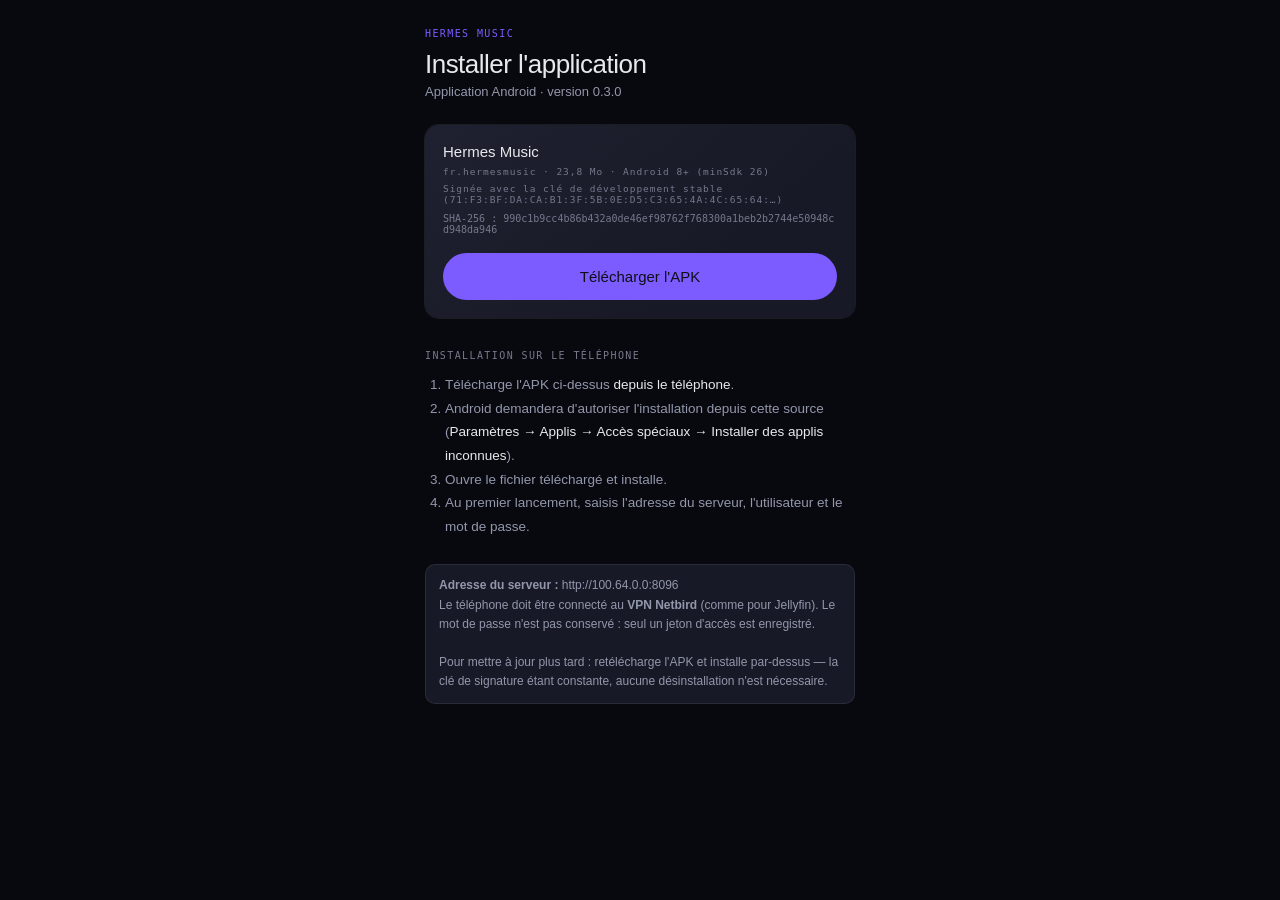
==== web/apk/index.html @ f6e8136f "feat(android): APK v0.3.0 compile et signe + page d'installation Build reproductible sur hote x86_64" ====
<!doctype html>
<html lang="fr">
<head>
<meta charset="utf-8">
<meta name="viewport" content="width=device-width,initial-scale=1">
<meta name="theme-color" content="#08090f">
<title>Hermes Music — installation</title>
<style>
  :root { --bg:#08090f; --surface:#1F2130; --surface2:#171926; --ink:#E9E9ED;
          --dim:#9397AB; --dim2:#75798C; --acc:#7C5CFF; --ring:rgba(233,233,237,.09); }
  * { box-sizing:border-box }
  body { margin:0; background:var(--bg); color:var(--ink);
         font-family:'Helvetica Neue',Helvetica,Arial,sans-serif;
         display:flex; justify-content:center; padding:28px 18px 60px; }
  main { width:100%; max-width:430px; }
  .kicker { font:500 10px ui-monospace,Menlo,monospace; letter-spacing:.14em; color:var(--acc) }
  h1 { font-size:26px; font-weight:500; letter-spacing:-.02em; margin:10px 0 4px }
  .sub { color:var(--dim); font-size:13px; margin-bottom:26px }
  .card { background:linear-gradient(140deg,var(--surface),var(--surface2) 70%);
          border-radius:14px; padding:18px; box-shadow:0 0 0 1px var(--ring) }
  .name { font-size:15px; font-weight:500 }
  .meta { font:500 9.5px ui-monospace,Menlo,monospace; letter-spacing:.1em; color:var(--dim2); margin-top:6px }
  .hash { font:400 10px ui-monospace,Menlo,monospace; color:var(--dim2); word-break:break-all; margin-top:8px }
  a.btn { display:flex; align-items:center; justify-content:center; gap:9px;
          margin-top:18px; padding:15px; border-radius:999px; background:var(--acc);
          color:#0E0F18; font-weight:500; font-size:15px; text-decoration:none }
  h2 { font:500 10px ui-monospace,Menlo,monospace; letter-spacing:.14em; color:var(--dim2);
       margin:32px 0 12px }
  ol { margin:0; padding-left:20px; color:var(--dim); font-size:13.5px; line-height:1.75 }
  ol b { color:var(--ink); font-weight:500 }
  .note { margin-top:26px; padding:12px 14px; border-radius:10px; background:var(--surface2);
          box-shadow:inset 0 0 0 1px var(--ring); color:var(--dim); font-size:12px; line-height:1.6 }
</style>
</head>
<body>
<main>
  <div class="kicker">HERMES MUSIC</div>
  <h1>Installer l'application</h1>
  <div class="sub">Application Android · version 0.3.0</div>

  <div class="card">
    <div class="name">Hermes Music</div>
    <div class="meta">fr.hermesmusic · 23,8 Mo · Android 8+ (minSdk 26)</div>
    <div class="meta">Signée avec la clé de développement stable<br>(71:F3:BF:DA:CA:B1:3F:5B:0E:D5:C3:65:4A:4C:65:64:…)</div>
    <div class="hash">SHA-256 : 990c1b9cc4b86b432a0de46ef98762f768300a1beb2b2744e50948cd948da946</div>
    <a class="btn" href="hermes-music-0.3.0-debug.apk" download>Télécharger l'APK</a>
  </div>

  <h2>INSTALLATION SUR LE TÉLÉPHONE</h2>
  <ol>
    <li>Télécharge l'APK ci-dessus <b>depuis le téléphone</b>.</li>
    <li>Android demandera d'autoriser l'installation depuis cette source
        (<b>Paramètres → Applis → Accès spéciaux → Installer des applis inconnues</b>).</li>
    <li>Ouvre le fichier téléchargé et installe.</li>
    <li>Au premier lancement, saisis l'adresse du serveur, l'utilisateur et le mot de passe.</li>
  </ol>

  <div class="note">
    <b>Adresse du serveur :</b> http://100.64.0.0:8096<br>
    Le téléphone doit être connecté au <b>VPN Netbird</b> (comme pour Jellyfin).
    Le mot de passe n'est pas conservé : seul un jeton d'accès est enregistré.
    <br><br>
    Pour mettre à jour plus tard : retélécharge l'APK et installe par-dessus —
    la clé de signature étant constante, aucune désinstallation n'est nécessaire.
  </div>
</main>
</body>
</html>
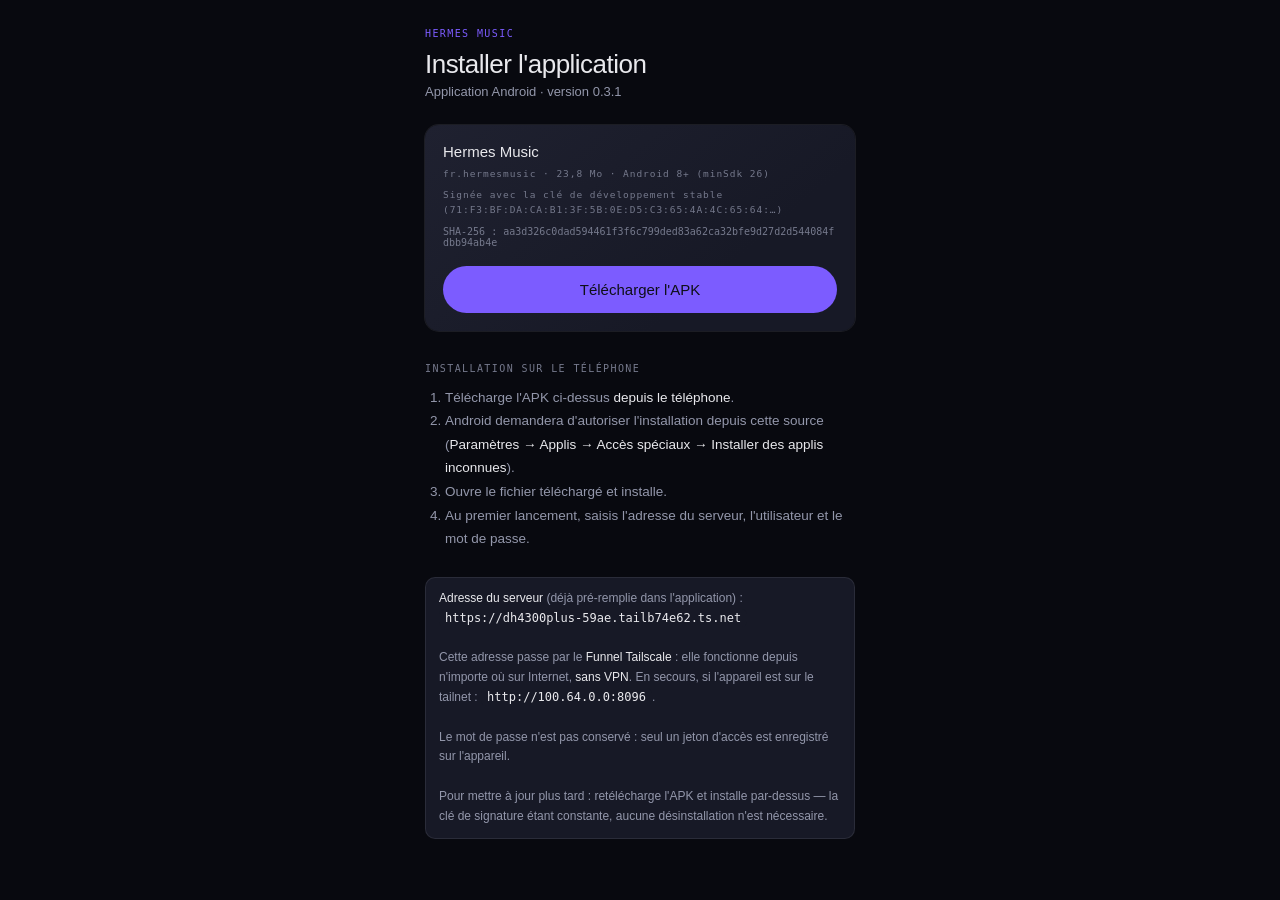
==== commit a82a36fa: "chore(android): publier l'APK 0.3.1, page d'installation mise a jour (adresse Tailscale publique)" ====
--- a/web/apk/index.html
+++ b/web/apk/index.html
@@ -19,7 +19,7 @@
   .card { background:linear-gradient(140deg,var(--surface),var(--surface2) 70%);
           border-radius:14px; padding:18px; box-shadow:0 0 0 1px var(--ring) }
   .name { font-size:15px; font-weight:500 }
-  .meta { font:500 9.5px ui-monospace,Menlo,monospace; letter-spacing:.1em; color:var(--dim2); margin-top:6px }
+  .meta { font:500 9.5px ui-monospace,Menlo,monospace; letter-spacing:.1em; color:var(--dim2); margin-top:6px; line-height:1.6 }
   .hash { font:400 10px ui-monospace,Menlo,monospace; color:var(--dim2); word-break:break-all; margin-top:8px }
   a.btn { display:flex; align-items:center; justify-content:center; gap:9px;
           margin-top:18px; padding:15px; border-radius:999px; background:var(--acc);
@@ -28,22 +28,25 @@
        margin:32px 0 12px }
   ol { margin:0; padding-left:20px; color:var(--dim); font-size:13.5px; line-height:1.75 }
   ol b { color:var(--ink); font-weight:500 }
+  code { font:400 12px ui-monospace,Menlo,monospace; color:var(--ink);
+         background:var(--surface2); padding:2px 6px; border-radius:5px; word-break:break-all }
   .note { margin-top:26px; padding:12px 14px; border-radius:10px; background:var(--surface2);
-          box-shadow:inset 0 0 0 1px var(--ring); color:var(--dim); font-size:12px; line-height:1.6 }
+          box-shadow:inset 0 0 0 1px var(--ring); color:var(--dim); font-size:12px; line-height:1.65 }
+  .note b { color:var(--ink); font-weight:500 }
 </style>
 </head>
 <body>
 <main>
   <div class="kicker">HERMES MUSIC</div>
   <h1>Installer l'application</h1>
-  <div class="sub">Application Android · version 0.3.0</div>
+  <div class="sub">Application Android · version 0.3.1</div>
 
   <div class="card">
     <div class="name">Hermes Music</div>
     <div class="meta">fr.hermesmusic · 23,8 Mo · Android 8+ (minSdk 26)</div>
     <div class="meta">Signée avec la clé de développement stable<br>(71:F3:BF:DA:CA:B1:3F:5B:0E:D5:C3:65:4A:4C:65:64:…)</div>
-    <div class="hash">SHA-256 : 990c1b9cc4b86b432a0de46ef98762f768300a1beb2b2744e50948cd948da946</div>
-    <a class="btn" href="hermes-music-0.3.0-debug.apk" download>Télécharger l'APK</a>
+    <div class="hash">SHA-256 : aa3d326c0dad594461f3f6c799ded83a62ca32bfe9d27d2d544084fdbb94ab4e</div>
+    <a class="btn" href="hermes-music-0.3.1-debug.apk" download>Télécharger l'APK</a>
   </div>
 
   <h2>INSTALLATION SUR LE TÉLÉPHONE</h2>
@@ -56,9 +59,15 @@
   </ol>
 
   <div class="note">
-    <b>Adresse du serveur :</b> http://100.64.0.0:8096<br>
-    Le téléphone doit être connecté au <b>VPN Netbird</b> (comme pour Jellyfin).
-    Le mot de passe n'est pas conservé : seul un jeton d'accès est enregistré.
+    <b>Adresse du serveur</b> (déjà pré-remplie dans l'application) :<br>
+    <code>https://dh4300plus-59ae.tailb74e62.ts.net</code>
+    <br><br>
+    Cette adresse passe par le <b>Funnel Tailscale</b> : elle fonctionne depuis
+    n'importe où sur Internet, <b>sans VPN</b>. En secours, si l'appareil est sur
+    le tailnet : <code>http://100.64.0.0:8096</code>.
+    <br><br>
+    Le mot de passe n'est pas conservé : seul un jeton d'accès est enregistré
+    sur l'appareil.
     <br><br>
     Pour mettre à jour plus tard : retélécharge l'APK et installe par-dessus —
     la clé de signature étant constante, aucune désinstallation n'est nécessaire.
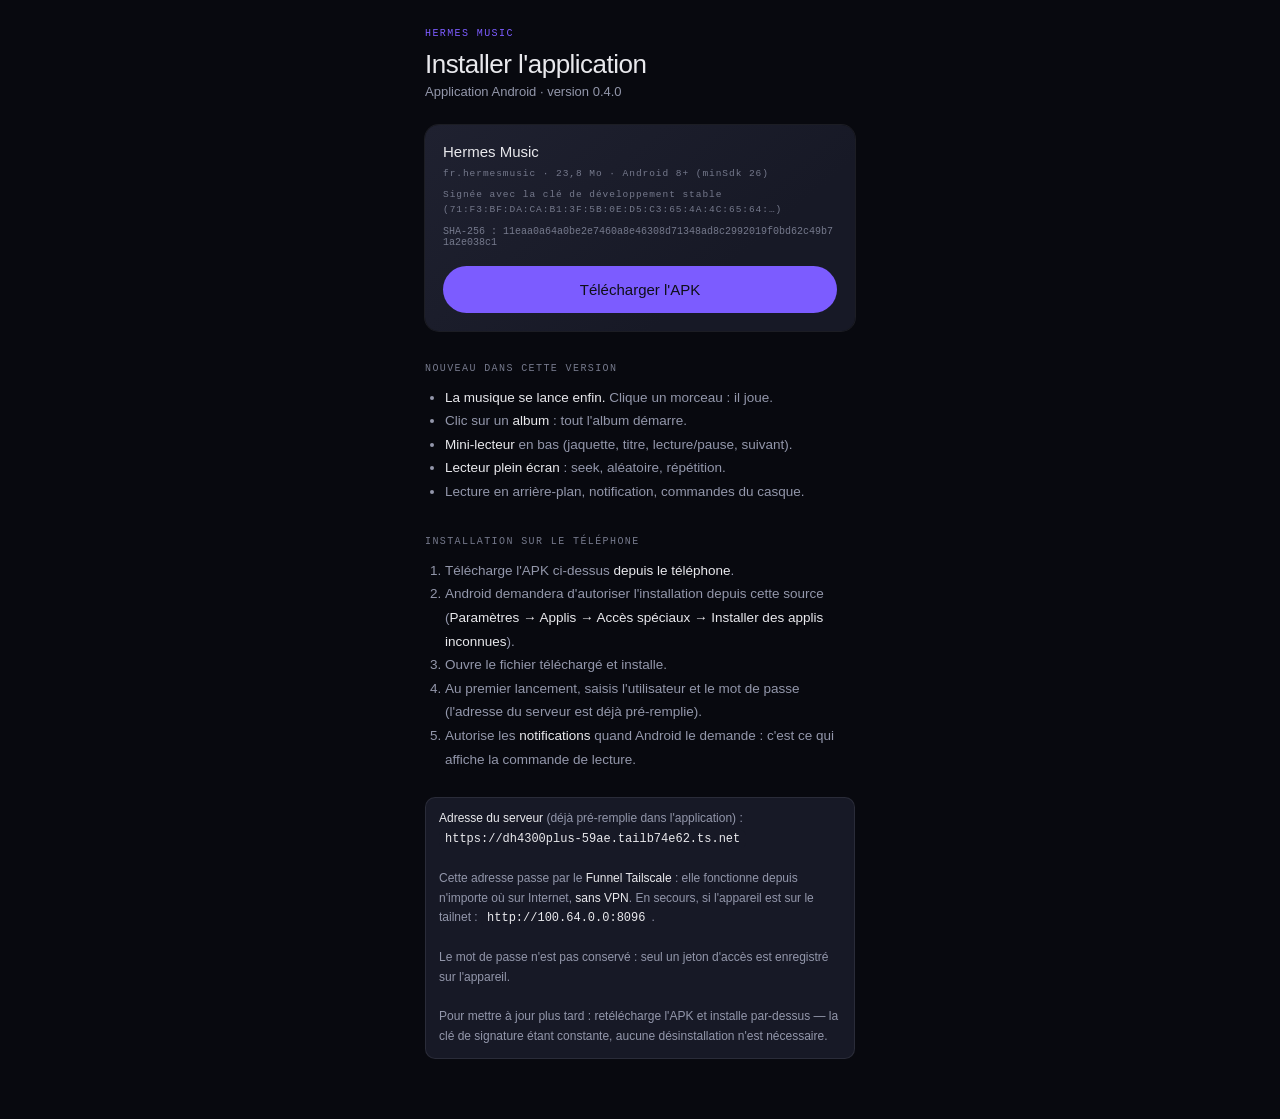
==== commit 2cb90a5e: "chore: publier l'APK 0.4.0 (lecture audio) + page d'installation a jour" ====
--- a/web/apk/index.html
+++ b/web/apk/index.html
@@ -26,8 +26,8 @@
           color:#0E0F18; font-weight:500; font-size:15px; text-decoration:none }
   h2 { font:500 10px ui-monospace,Menlo,monospace; letter-spacing:.14em; color:var(--dim2);
        margin:32px 0 12px }
-  ol { margin:0; padding-left:20px; color:var(--dim); font-size:13.5px; line-height:1.75 }
-  ol b { color:var(--ink); font-weight:500 }
+  ol, ul { margin:0; padding-left:20px; color:var(--dim); font-size:13.5px; line-height:1.75 }
+  ol b, li b { color:var(--ink); font-weight:500 }
   code { font:400 12px ui-monospace,Menlo,monospace; color:var(--ink);
          background:var(--surface2); padding:2px 6px; border-radius:5px; word-break:break-all }
   .note { margin-top:26px; padding:12px 14px; border-radius:10px; background:var(--surface2);
@@ -39,15 +39,24 @@
 <main>
   <div class="kicker">HERMES MUSIC</div>
   <h1>Installer l'application</h1>
-  <div class="sub">Application Android · version 0.3.1</div>
+  <div class="sub">Application Android · version 0.4.0</div>
 
   <div class="card">
     <div class="name">Hermes Music</div>
     <div class="meta">fr.hermesmusic · 23,8 Mo · Android 8+ (minSdk 26)</div>
     <div class="meta">Signée avec la clé de développement stable<br>(71:F3:BF:DA:CA:B1:3F:5B:0E:D5:C3:65:4A:4C:65:64:…)</div>
-    <div class="hash">SHA-256 : aa3d326c0dad594461f3f6c799ded83a62ca32bfe9d27d2d544084fdbb94ab4e</div>
-    <a class="btn" href="hermes-music-0.3.1-debug.apk" download>Télécharger l'APK</a>
+    <div class="hash">SHA-256 : 11eaa0a64a0be2e7460a8e46308d71348ad8c2992019f0bd62c49b71a2e038c1</div>
+    <a class="btn" href="hermes-music-0.4.0-debug.apk" download>Télécharger l'APK</a>
   </div>
+
+  <h2>NOUVEAU DANS CETTE VERSION</h2>
+  <ul>
+    <li><b>La musique se lance enfin.</b> Clique un morceau : il joue.</li>
+    <li>Clic sur un <b>album</b> : tout l'album démarre.</li>
+    <li><b>Mini-lecteur</b> en bas (jaquette, titre, lecture/pause, suivant).</li>
+    <li><b>Lecteur plein écran</b> : seek, aléatoire, répétition.</li>
+    <li>Lecture en arrière-plan, notification, commandes du casque.</li>
+  </ul>
 
   <h2>INSTALLATION SUR LE TÉLÉPHONE</h2>
   <ol>
@@ -55,7 +64,10 @@
     <li>Android demandera d'autoriser l'installation depuis cette source
         (<b>Paramètres → Applis → Accès spéciaux → Installer des applis inconnues</b>).</li>
     <li>Ouvre le fichier téléchargé et installe.</li>
-    <li>Au premier lancement, saisis l'adresse du serveur, l'utilisateur et le mot de passe.</li>
+    <li>Au premier lancement, saisis l'utilisateur et le mot de passe (l'adresse du
+        serveur est déjà pré-remplie).</li>
+    <li>Autorise les <b>notifications</b> quand Android le demande : c'est ce qui
+        affiche la commande de lecture.</li>
   </ol>
 
   <div class="note">
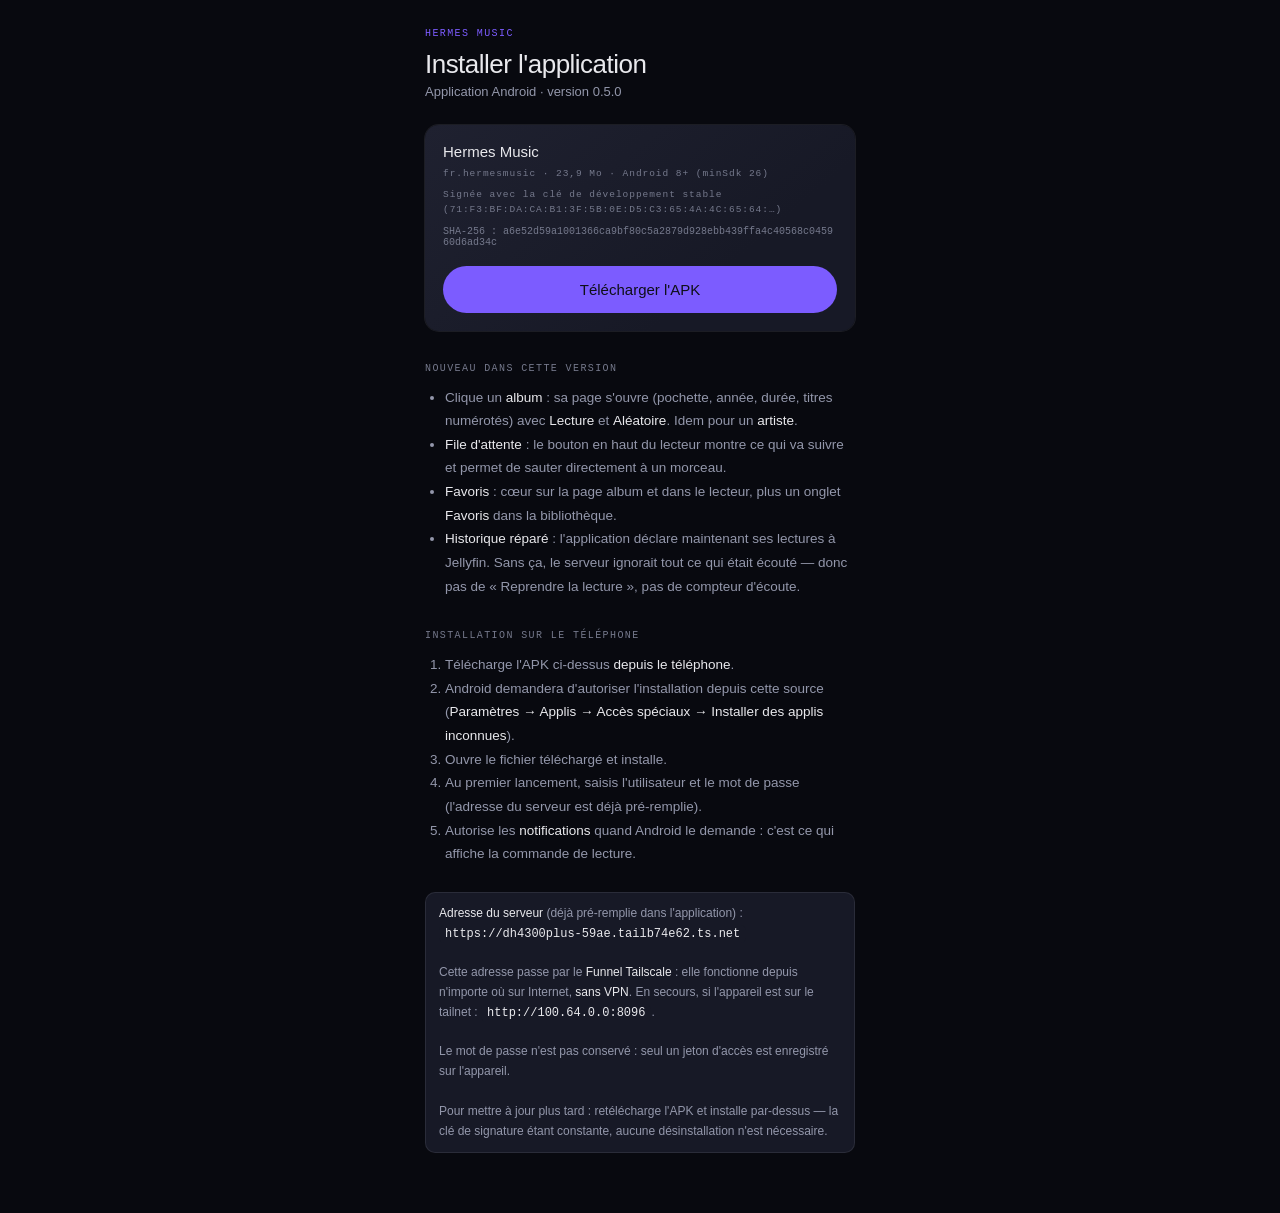
==== commit dc2c5265: "docs(web): page d installation en 0.5.0 (pages album/artiste, file d attente, favoris)" ====
--- a/web/apk/index.html
+++ b/web/apk/index.html
@@ -39,23 +39,27 @@
 <main>
   <div class="kicker">HERMES MUSIC</div>
   <h1>Installer l'application</h1>
-  <div class="sub">Application Android · version 0.4.0</div>
+  <div class="sub">Application Android · version 0.5.0</div>
 
   <div class="card">
     <div class="name">Hermes Music</div>
-    <div class="meta">fr.hermesmusic · 23,8 Mo · Android 8+ (minSdk 26)</div>
+    <div class="meta">fr.hermesmusic · 23,9 Mo · Android 8+ (minSdk 26)</div>
     <div class="meta">Signée avec la clé de développement stable<br>(71:F3:BF:DA:CA:B1:3F:5B:0E:D5:C3:65:4A:4C:65:64:…)</div>
-    <div class="hash">SHA-256 : 11eaa0a64a0be2e7460a8e46308d71348ad8c2992019f0bd62c49b71a2e038c1</div>
-    <a class="btn" href="hermes-music-0.4.0-debug.apk" download>Télécharger l'APK</a>
+    <div class="hash">SHA-256 : a6e52d59a1001366ca9bf80c5a2879d928ebb439ffa4c40568c045960d6ad34c</div>
+    <a class="btn" href="hermes-music-0.5.0-debug.apk" download>Télécharger l'APK</a>
   </div>
 
   <h2>NOUVEAU DANS CETTE VERSION</h2>
   <ul>
-    <li><b>La musique se lance enfin.</b> Clique un morceau : il joue.</li>
-    <li>Clic sur un <b>album</b> : tout l'album démarre.</li>
-    <li><b>Mini-lecteur</b> en bas (jaquette, titre, lecture/pause, suivant).</li>
-    <li><b>Lecteur plein écran</b> : seek, aléatoire, répétition.</li>
-    <li>Lecture en arrière-plan, notification, commandes du casque.</li>
+    <li>Clique un <b>album</b> : sa page s'ouvre (pochette, année, durée, titres numérotés)
+        avec <b>Lecture</b> et <b>Aléatoire</b>. Idem pour un <b>artiste</b>.</li>
+    <li><b>File d'attente</b> : le bouton en haut du lecteur montre ce qui va suivre et
+        permet de sauter directement à un morceau.</li>
+    <li><b>Favoris</b> : cœur sur la page album et dans le lecteur, plus un onglet
+        <b>Favoris</b> dans la bibliothèque.</li>
+    <li><b>Historique réparé</b> : l'application déclare maintenant ses lectures à
+        Jellyfin. Sans ça, le serveur ignorait tout ce qui était écouté — donc pas de
+        « Reprendre la lecture », pas de compteur d'écoute.</li>
   </ul>
 
   <h2>INSTALLATION SUR LE TÉLÉPHONE</h2>
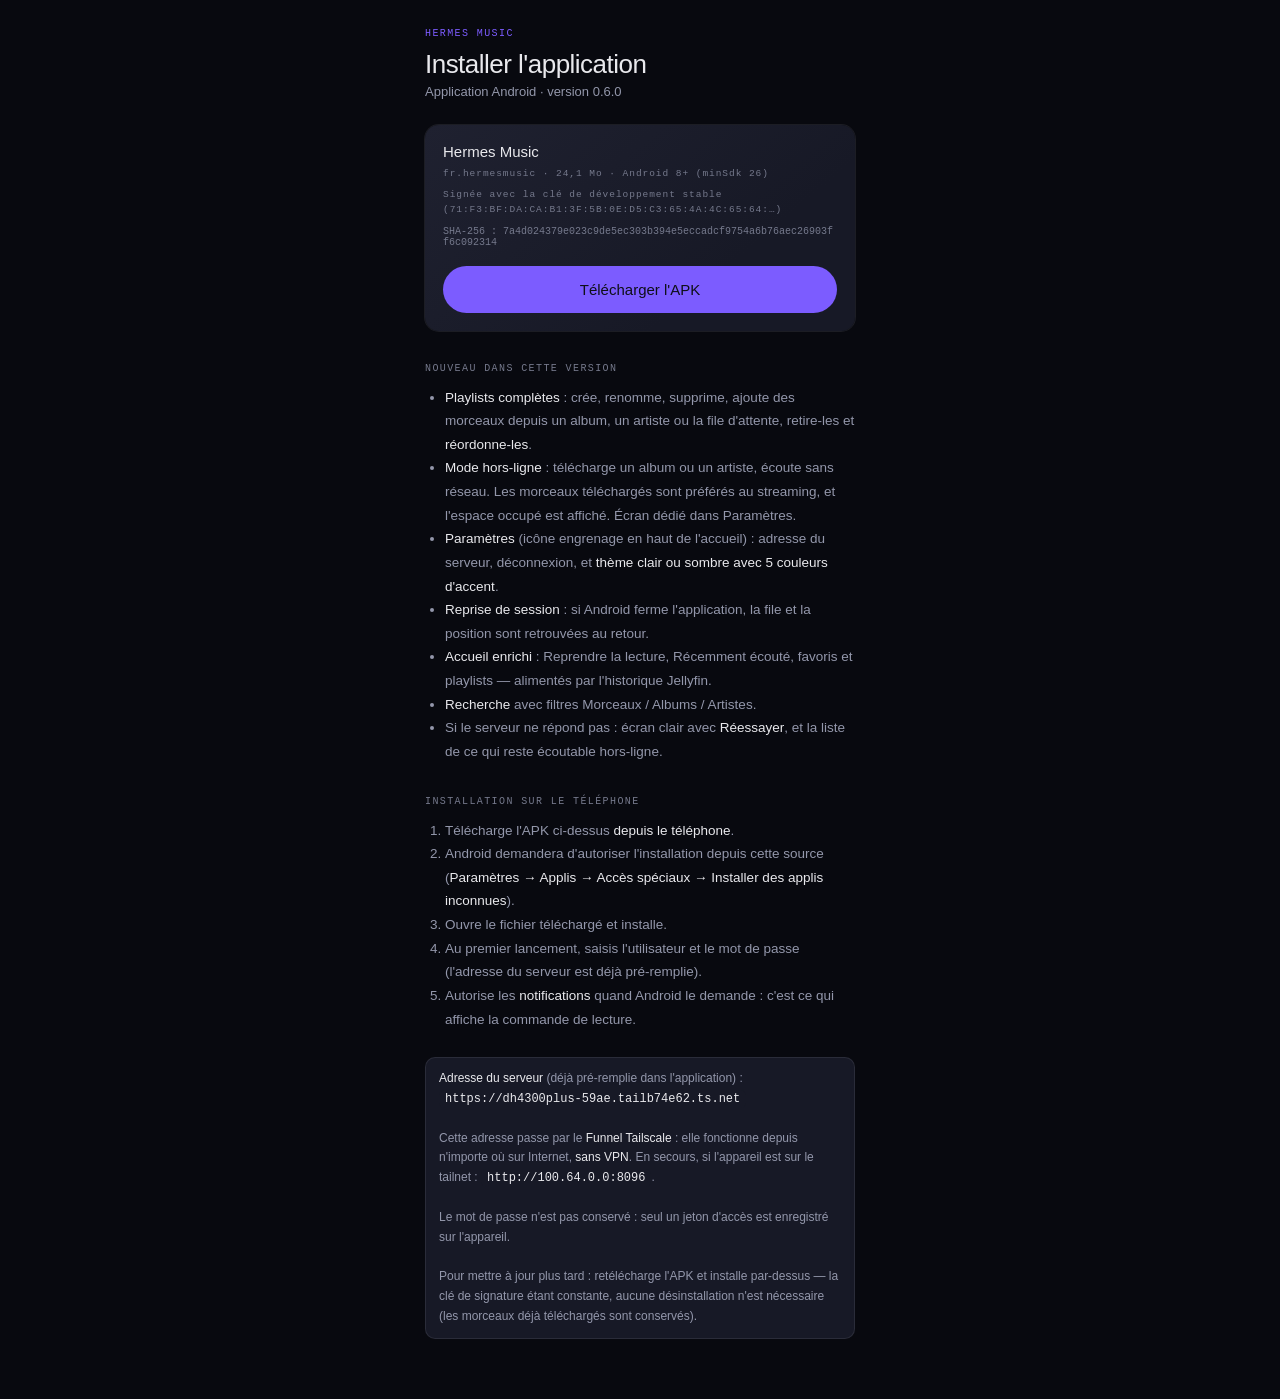
==== commit eb31954a: "docs: page d installation 0.6.0 + compte reel des tests (29)" ====
--- a/web/apk/index.html
+++ b/web/apk/index.html
@@ -39,27 +39,34 @@
 <main>
   <div class="kicker">HERMES MUSIC</div>
   <h1>Installer l'application</h1>
-  <div class="sub">Application Android · version 0.5.0</div>
+  <div class="sub">Application Android · version 0.6.0</div>
 
   <div class="card">
     <div class="name">Hermes Music</div>
-    <div class="meta">fr.hermesmusic · 23,9 Mo · Android 8+ (minSdk 26)</div>
+    <div class="meta">fr.hermesmusic · 24,1 Mo · Android 8+ (minSdk 26)</div>
     <div class="meta">Signée avec la clé de développement stable<br>(71:F3:BF:DA:CA:B1:3F:5B:0E:D5:C3:65:4A:4C:65:64:…)</div>
-    <div class="hash">SHA-256 : a6e52d59a1001366ca9bf80c5a2879d928ebb439ffa4c40568c045960d6ad34c</div>
-    <a class="btn" href="hermes-music-0.5.0-debug.apk" download>Télécharger l'APK</a>
+    <div class="hash">SHA-256 : 7a4d024379e023c9de5ec303b394e5eccadcf9754a6b76aec26903ff6c092314</div>
+    <a class="btn" href="hermes-music-0.6.0-debug.apk" download>Télécharger l'APK</a>
   </div>
 
   <h2>NOUVEAU DANS CETTE VERSION</h2>
   <ul>
-    <li>Clique un <b>album</b> : sa page s'ouvre (pochette, année, durée, titres numérotés)
-        avec <b>Lecture</b> et <b>Aléatoire</b>. Idem pour un <b>artiste</b>.</li>
-    <li><b>File d'attente</b> : le bouton en haut du lecteur montre ce qui va suivre et
-        permet de sauter directement à un morceau.</li>
-    <li><b>Favoris</b> : cœur sur la page album et dans le lecteur, plus un onglet
-        <b>Favoris</b> dans la bibliothèque.</li>
-    <li><b>Historique réparé</b> : l'application déclare maintenant ses lectures à
-        Jellyfin. Sans ça, le serveur ignorait tout ce qui était écouté — donc pas de
-        « Reprendre la lecture », pas de compteur d'écoute.</li>
+    <li><b>Playlists complètes</b> : crée, renomme, supprime, ajoute des morceaux
+        depuis un album, un artiste ou la file d'attente, retire-les et
+        <b>réordonne-les</b>.</li>
+    <li><b>Mode hors-ligne</b> : télécharge un album ou un artiste, écoute sans
+        réseau. Les morceaux téléchargés sont préférés au streaming, et l'espace
+        occupé est affiché. Écran dédié dans Paramètres.</li>
+    <li><b>Paramètres</b> (icône engrenage en haut de l'accueil) : adresse du
+        serveur, déconnexion, et <b>thème clair ou sombre avec 5 couleurs
+        d'accent</b>.</li>
+    <li><b>Reprise de session</b> : si Android ferme l'application, la file et la
+        position sont retrouvées au retour.</li>
+    <li><b>Accueil enrichi</b> : Reprendre la lecture, Récemment écouté, favoris
+        et playlists — alimentés par l'historique Jellyfin.</li>
+    <li><b>Recherche</b> avec filtres Morceaux / Albums / Artistes.</li>
+    <li>Si le serveur ne répond pas : écran clair avec <b>Réessayer</b>, et la
+        liste de ce qui reste écoutable hors-ligne.</li>
   </ul>
 
   <h2>INSTALLATION SUR LE TÉLÉPHONE</h2>
@@ -86,7 +93,8 @@
     sur l'appareil.
     <br><br>
     Pour mettre à jour plus tard : retélécharge l'APK et installe par-dessus —
-    la clé de signature étant constante, aucune désinstallation n'est nécessaire.
+    la clé de signature étant constante, aucune désinstallation n'est nécessaire
+    (les morceaux déjà téléchargés sont conservés).
   </div>
 </main>
 </body>
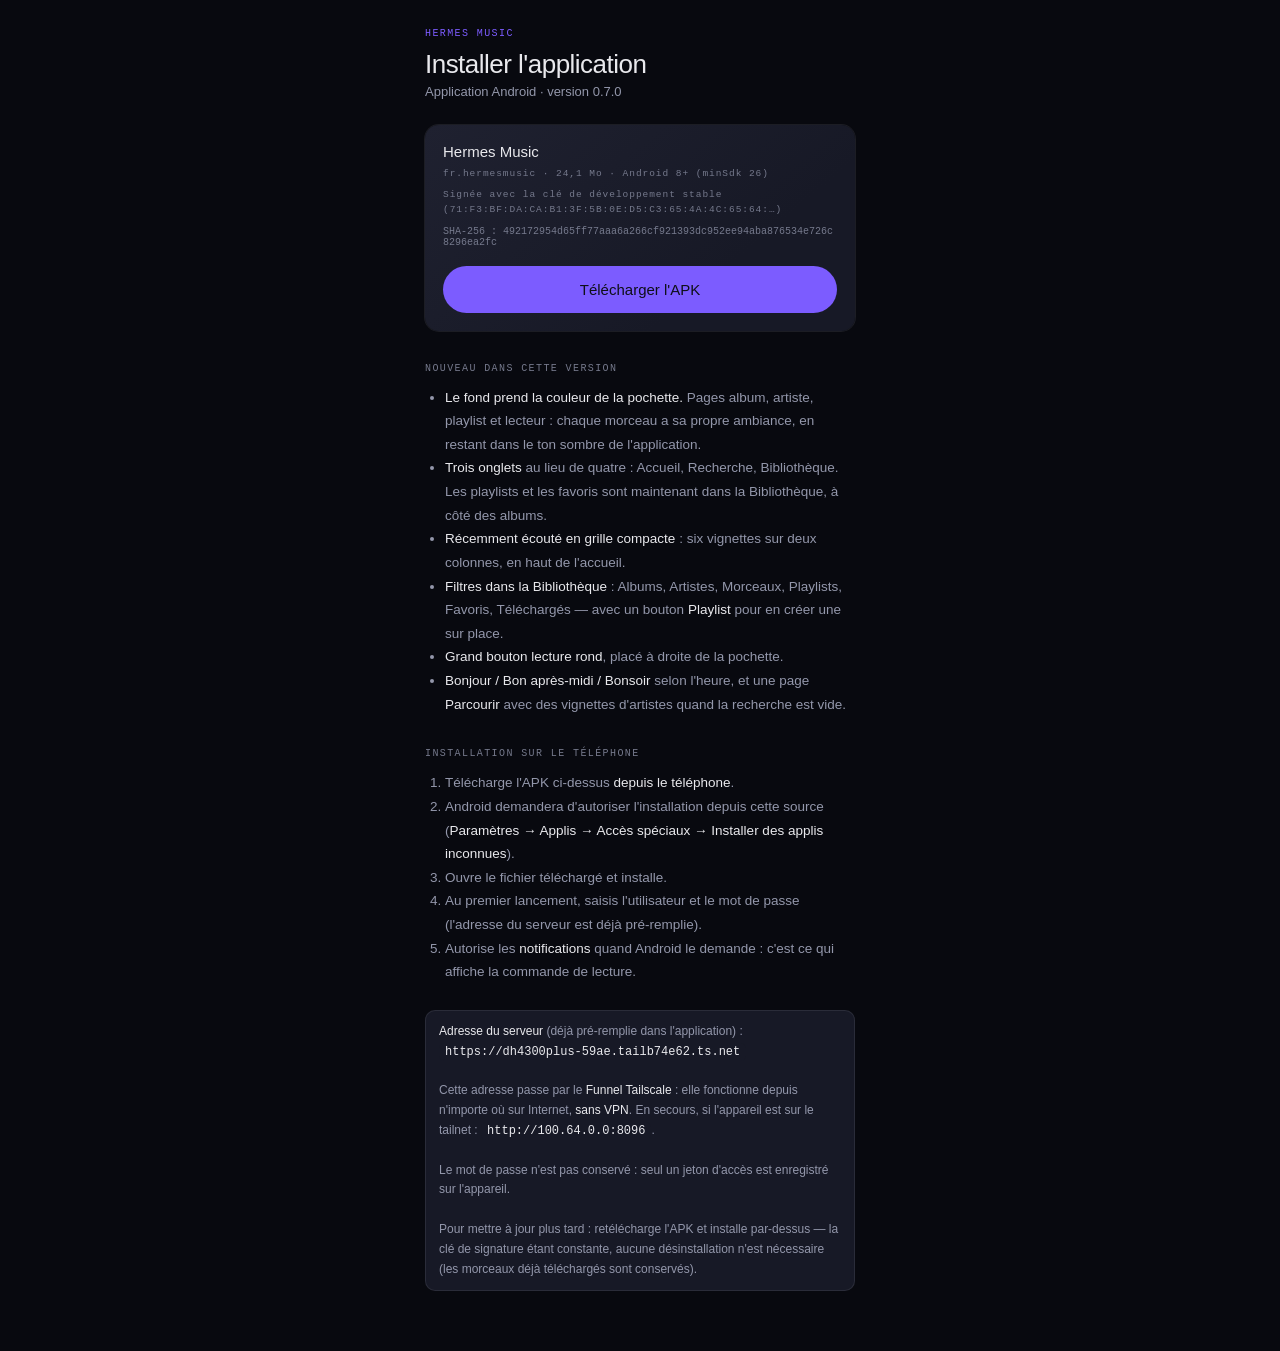
==== commit 9701a04f: "docs(web): page d installation 0.7.0 (fond par pochette, 3 onglets, filtres)" ====
--- a/web/apk/index.html
+++ b/web/apk/index.html
@@ -39,34 +39,32 @@
 <main>
   <div class="kicker">HERMES MUSIC</div>
   <h1>Installer l'application</h1>
-  <div class="sub">Application Android · version 0.6.0</div>
+  <div class="sub">Application Android · version 0.7.0</div>
 
   <div class="card">
     <div class="name">Hermes Music</div>
     <div class="meta">fr.hermesmusic · 24,1 Mo · Android 8+ (minSdk 26)</div>
     <div class="meta">Signée avec la clé de développement stable<br>(71:F3:BF:DA:CA:B1:3F:5B:0E:D5:C3:65:4A:4C:65:64:…)</div>
-    <div class="hash">SHA-256 : 7a4d024379e023c9de5ec303b394e5eccadcf9754a6b76aec26903ff6c092314</div>
-    <a class="btn" href="hermes-music-0.6.0-debug.apk" download>Télécharger l'APK</a>
+    <div class="hash">SHA-256 : 492172954d65ff77aaa6a266cf921393dc952ee94aba876534e726c8296ea2fc</div>
+    <a class="btn" href="hermes-music-0.7.0-debug.apk" download>Télécharger l'APK</a>
   </div>
 
   <h2>NOUVEAU DANS CETTE VERSION</h2>
   <ul>
-    <li><b>Playlists complètes</b> : crée, renomme, supprime, ajoute des morceaux
-        depuis un album, un artiste ou la file d'attente, retire-les et
-        <b>réordonne-les</b>.</li>
-    <li><b>Mode hors-ligne</b> : télécharge un album ou un artiste, écoute sans
-        réseau. Les morceaux téléchargés sont préférés au streaming, et l'espace
-        occupé est affiché. Écran dédié dans Paramètres.</li>
-    <li><b>Paramètres</b> (icône engrenage en haut de l'accueil) : adresse du
-        serveur, déconnexion, et <b>thème clair ou sombre avec 5 couleurs
-        d'accent</b>.</li>
-    <li><b>Reprise de session</b> : si Android ferme l'application, la file et la
-        position sont retrouvées au retour.</li>
-    <li><b>Accueil enrichi</b> : Reprendre la lecture, Récemment écouté, favoris
-        et playlists — alimentés par l'historique Jellyfin.</li>
-    <li><b>Recherche</b> avec filtres Morceaux / Albums / Artistes.</li>
-    <li>Si le serveur ne répond pas : écran clair avec <b>Réessayer</b>, et la
-        liste de ce qui reste écoutable hors-ligne.</li>
+    <li><b>Le fond prend la couleur de la pochette.</b> Pages album, artiste,
+        playlist et lecteur : chaque morceau a sa propre ambiance, en restant
+        dans le ton sombre de l'application.</li>
+    <li><b>Trois onglets</b> au lieu de quatre : Accueil, Recherche,
+        Bibliothèque. Les playlists et les favoris sont maintenant dans la
+        Bibliothèque, à côté des albums.</li>
+    <li><b>Récemment écouté en grille compacte</b> : six vignettes sur deux
+        colonnes, en haut de l'accueil.</li>
+    <li><b>Filtres dans la Bibliothèque</b> : Albums, Artistes, Morceaux,
+        Playlists, Favoris, Téléchargés — avec un bouton <b>Playlist</b> pour
+        en créer une sur place.</li>
+    <li><b>Grand bouton lecture rond</b>, placé à droite de la pochette.</li>
+    <li><b>Bonjour / Bon après-midi / Bonsoir</b> selon l'heure, et une page
+        <b>Parcourir</b> avec des vignettes d'artistes quand la recherche est vide.</li>
   </ul>
 
   <h2>INSTALLATION SUR LE TÉLÉPHONE</h2>
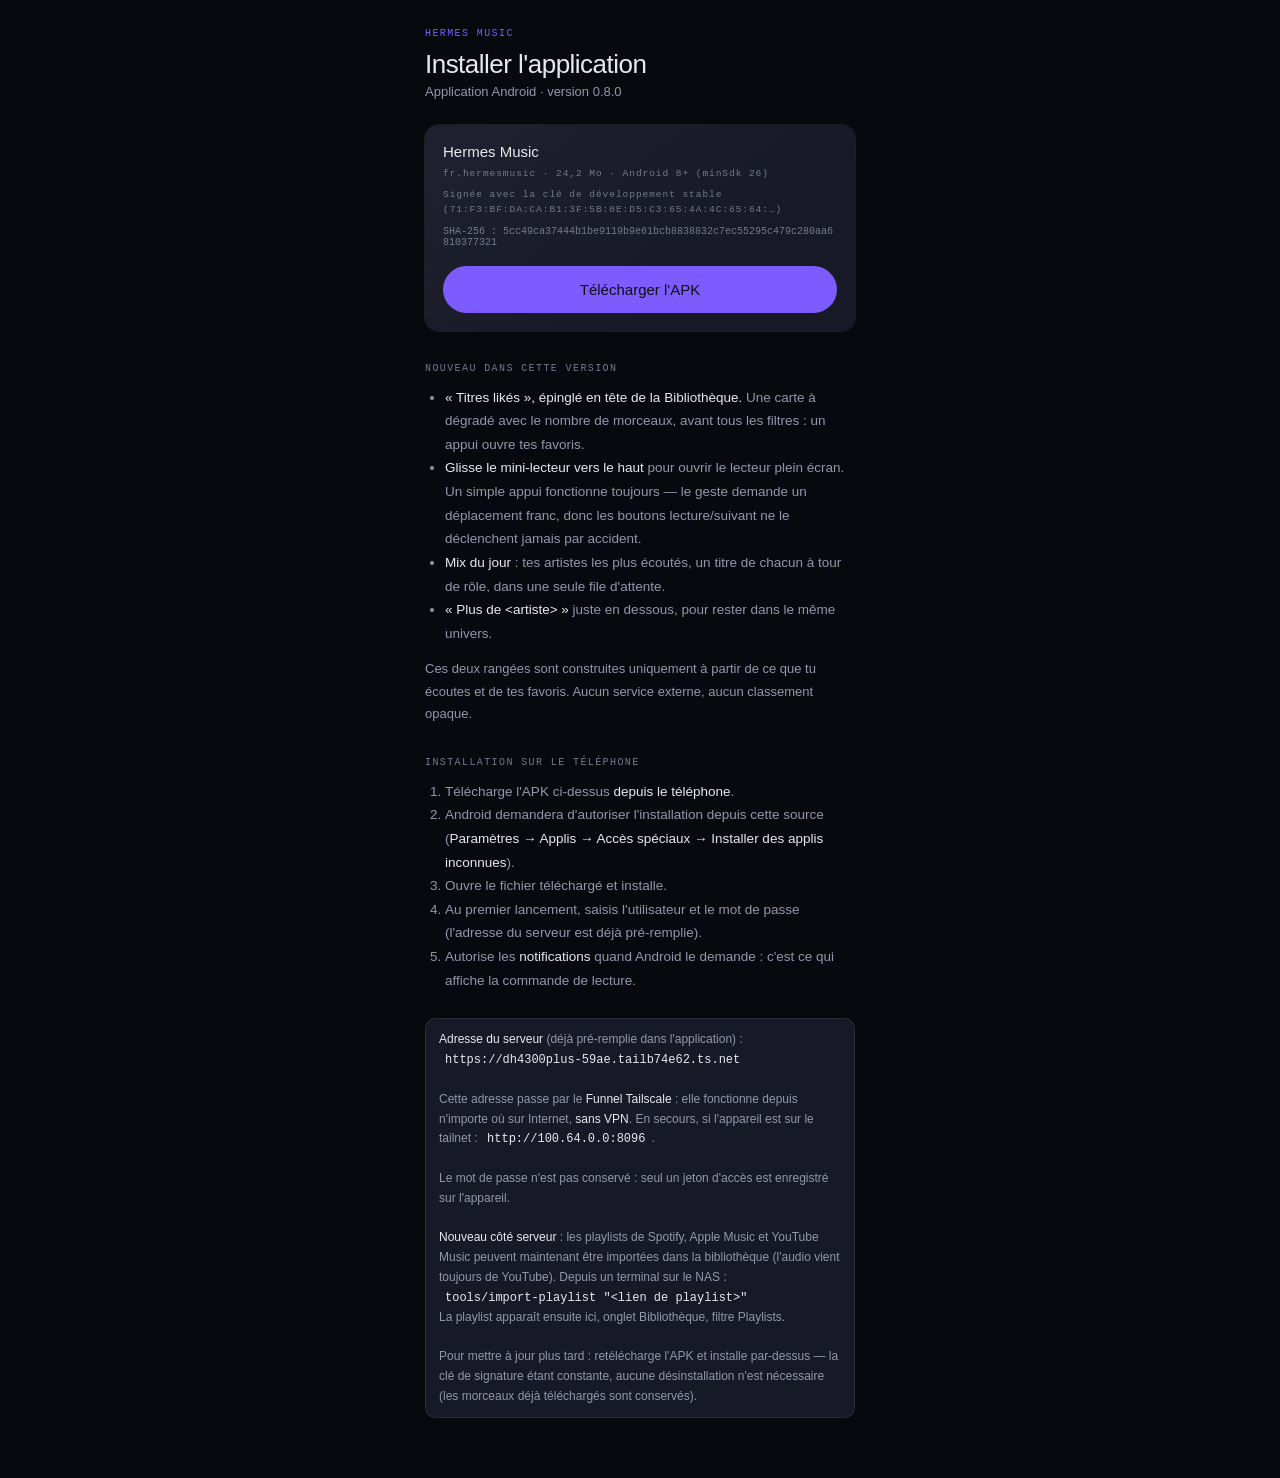
==== commit 58cc5545: "docs(apk): page d installation 0.8.0" ====
--- a/web/apk/index.html
+++ b/web/apk/index.html
@@ -39,33 +39,34 @@
 <main>
   <div class="kicker">HERMES MUSIC</div>
   <h1>Installer l'application</h1>
-  <div class="sub">Application Android · version 0.7.0</div>
+  <div class="sub">Application Android · version 0.8.0</div>
 
   <div class="card">
     <div class="name">Hermes Music</div>
-    <div class="meta">fr.hermesmusic · 24,1 Mo · Android 8+ (minSdk 26)</div>
+    <div class="meta">fr.hermesmusic · 24,2 Mo · Android 8+ (minSdk 26)</div>
     <div class="meta">Signée avec la clé de développement stable<br>(71:F3:BF:DA:CA:B1:3F:5B:0E:D5:C3:65:4A:4C:65:64:…)</div>
-    <div class="hash">SHA-256 : 492172954d65ff77aaa6a266cf921393dc952ee94aba876534e726c8296ea2fc</div>
-    <a class="btn" href="hermes-music-0.7.0-debug.apk" download>Télécharger l'APK</a>
+    <div class="hash">SHA-256 : 5cc49ca37444b1be9119b9e61bcb8838832c7ec55295c479c280aa6810377321</div>
+    <a class="btn" href="hermes-music-0.8.0-debug.apk" download>Télécharger l'APK</a>
   </div>
 
   <h2>NOUVEAU DANS CETTE VERSION</h2>
   <ul>
-    <li><b>Le fond prend la couleur de la pochette.</b> Pages album, artiste,
-        playlist et lecteur : chaque morceau a sa propre ambiance, en restant
-        dans le ton sombre de l'application.</li>
-    <li><b>Trois onglets</b> au lieu de quatre : Accueil, Recherche,
-        Bibliothèque. Les playlists et les favoris sont maintenant dans la
-        Bibliothèque, à côté des albums.</li>
-    <li><b>Récemment écouté en grille compacte</b> : six vignettes sur deux
-        colonnes, en haut de l'accueil.</li>
-    <li><b>Filtres dans la Bibliothèque</b> : Albums, Artistes, Morceaux,
-        Playlists, Favoris, Téléchargés — avec un bouton <b>Playlist</b> pour
-        en créer une sur place.</li>
-    <li><b>Grand bouton lecture rond</b>, placé à droite de la pochette.</li>
-    <li><b>Bonjour / Bon après-midi / Bonsoir</b> selon l'heure, et une page
-        <b>Parcourir</b> avec des vignettes d'artistes quand la recherche est vide.</li>
+    <li><b>« Titres likés », épinglé en tête de la Bibliothèque.</b> Une carte à
+        dégradé avec le nombre de morceaux, avant tous les filtres : un appui
+        ouvre tes favoris.</li>
+    <li><b>Glisse le mini-lecteur vers le haut</b> pour ouvrir le lecteur plein
+        écran. Un simple appui fonctionne toujours — le geste demande un
+        déplacement franc, donc les boutons lecture/suivant ne le déclenchent
+        jamais par accident.</li>
+    <li><b>Mix du jour</b> : tes artistes les plus écoutés, un titre de chacun à
+        tour de rôle, dans une seule file d'attente.</li>
+    <li><b>« Plus de &lt;artiste&gt; »</b> juste en dessous, pour rester dans le
+        même univers.</li>
   </ul>
+  <p style="color:var(--dim);font-size:13px;line-height:1.7">
+    Ces deux rangées sont construites uniquement à partir de ce que tu écoutes et
+    de tes favoris. Aucun service externe, aucun classement opaque.
+  </p>
 
   <h2>INSTALLATION SUR LE TÉLÉPHONE</h2>
   <ol>
@@ -90,6 +91,12 @@
     Le mot de passe n'est pas conservé : seul un jeton d'accès est enregistré
     sur l'appareil.
     <br><br>
+    <b>Nouveau côté serveur</b> : les playlists de Spotify, Apple Music et
+    YouTube Music peuvent maintenant être importées dans la bibliothèque
+    (l'audio vient toujours de YouTube). Depuis un terminal sur le NAS :
+    <br><code>tools/import-playlist "&lt;lien de playlist&gt;"</code><br>
+    La playlist apparaît ensuite ici, onglet Bibliothèque, filtre Playlists.
+    <br><br>
     Pour mettre à jour plus tard : retélécharge l'APK et installe par-dessus —
     la clé de signature étant constante, aucune désinstallation n'est nécessaire
     (les morceaux déjà téléchargés sont conservés).
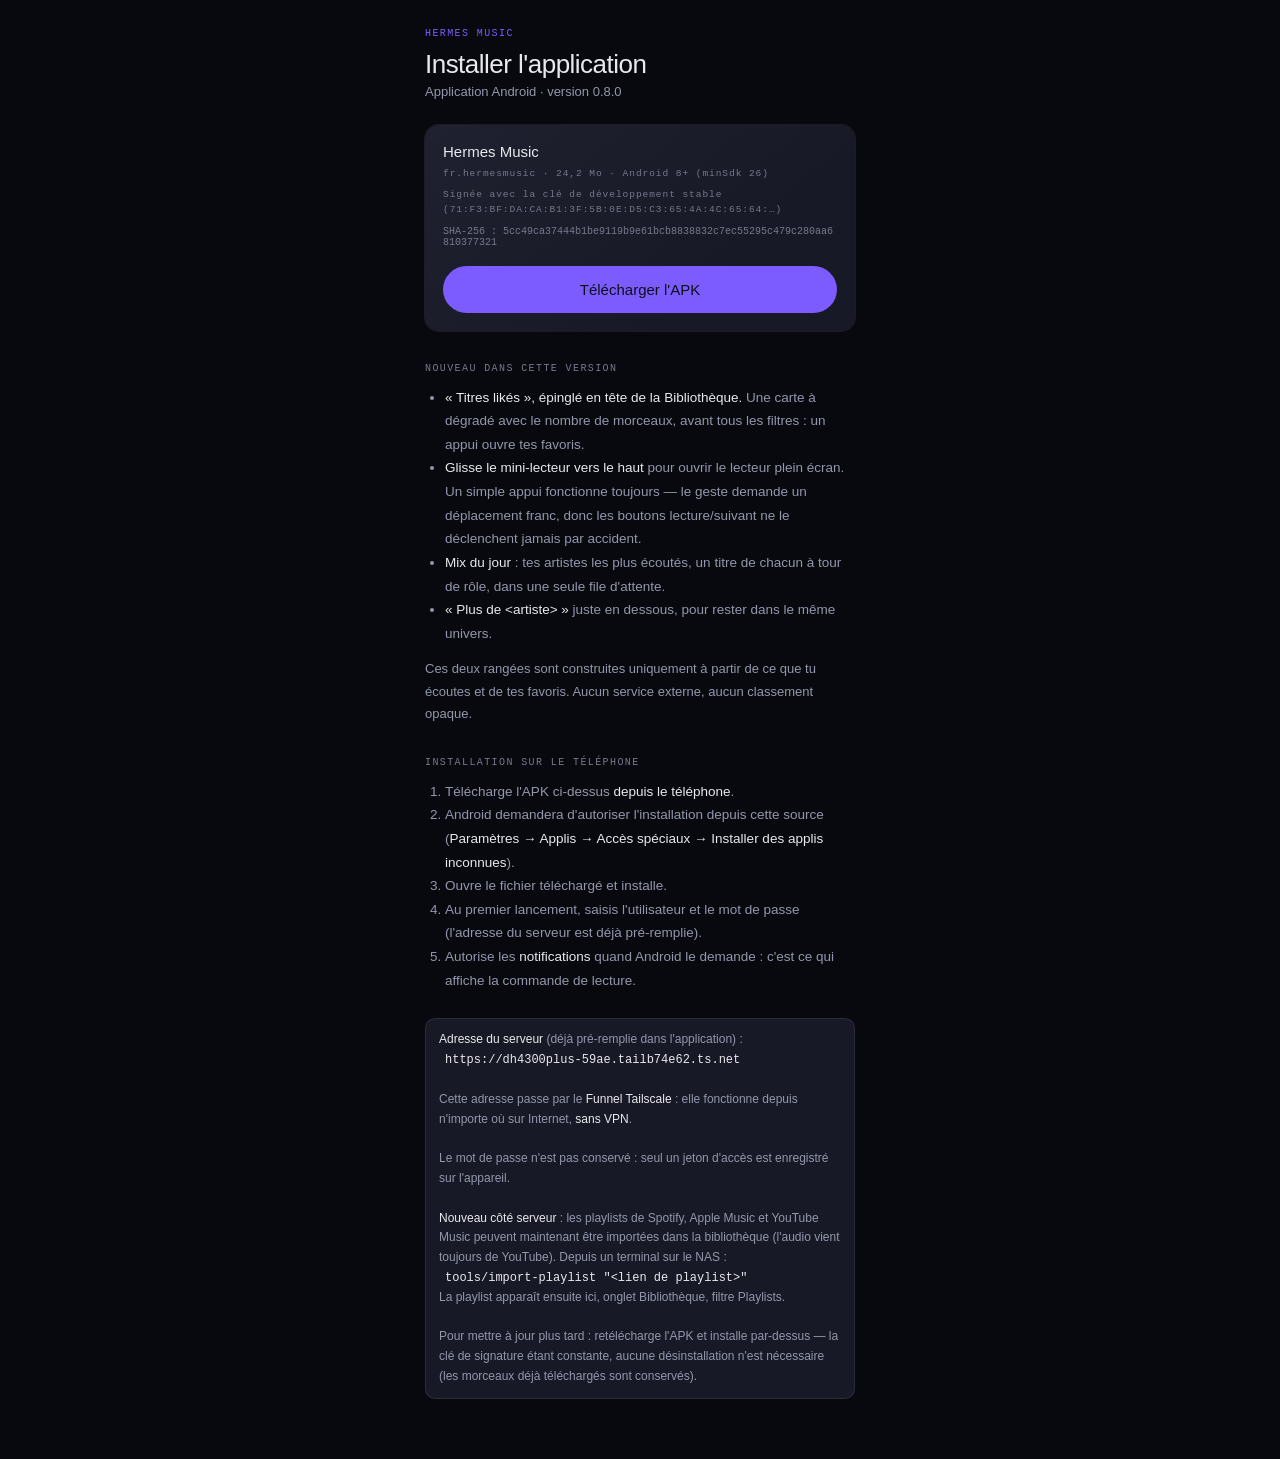
==== commit bc164115: "chore(securite): retirer les adresses internes et le materiel du depot public Le depot est public : " ====
--- a/web/apk/index.html
+++ b/web/apk/index.html
@@ -85,8 +85,7 @@
     <code>https://dh4300plus-59ae.tailb74e62.ts.net</code>
     <br><br>
     Cette adresse passe par le <b>Funnel Tailscale</b> : elle fonctionne depuis
-    n'importe où sur Internet, <b>sans VPN</b>. En secours, si l'appareil est sur
-    le tailnet : <code>http://100.64.0.0:8096</code>.
+    n'importe où sur Internet, <b>sans VPN</b>.
     <br><br>
     Le mot de passe n'est pas conservé : seul un jeton d'accès est enregistré
     sur l'appareil.
